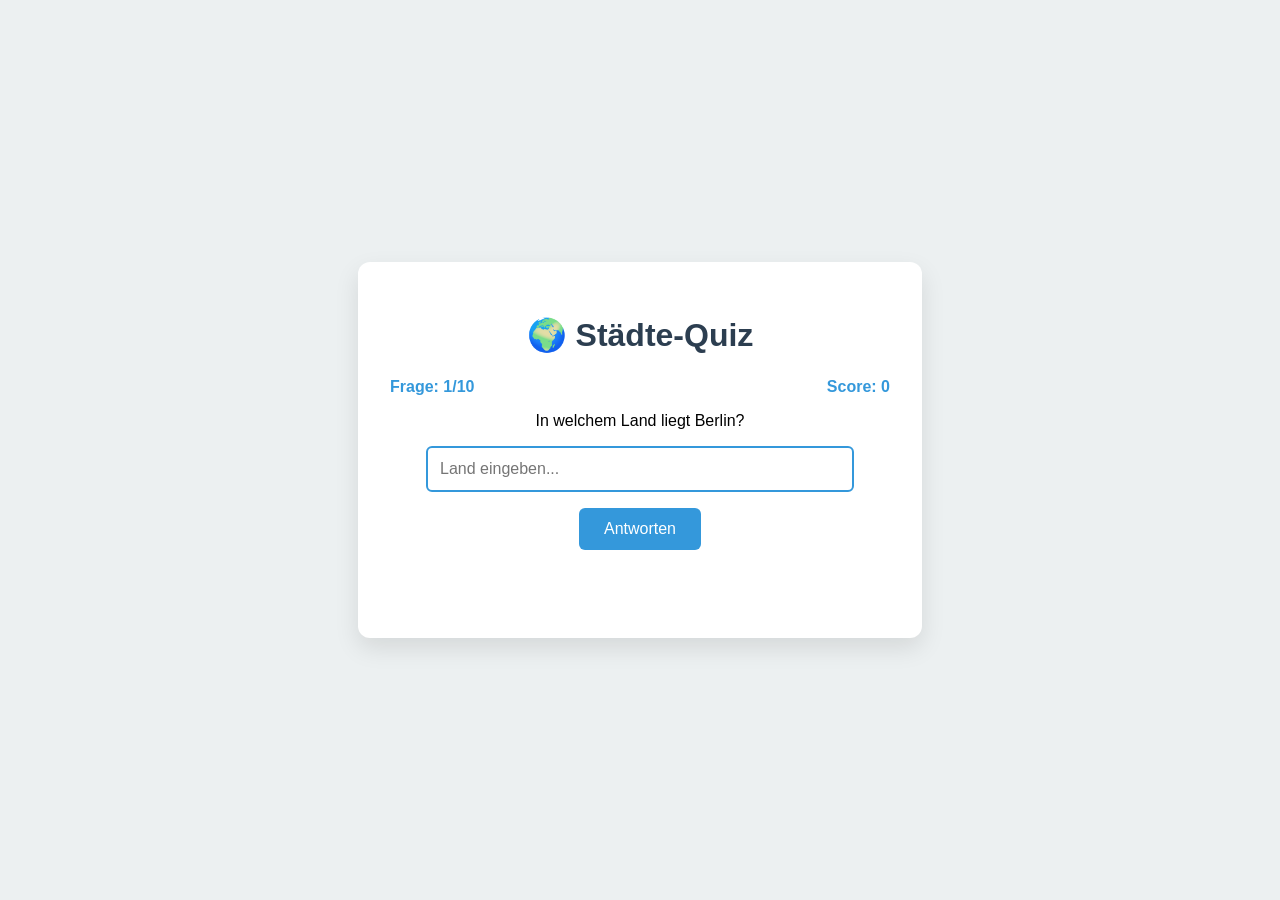
==== index.html @ af24ccb1 "fix: rename index.html.html to index.html, remove package.json.txt" ====
<!DOCTYPE html>
<html lang="de">
<head>
    <meta charset="UTF-8">
    <meta name="viewport" content="width=device-width, initial-scale=1.0">
    <title>Städte-Quiz</title>
    <link rel="stylesheet" href="style.css">
</head>
<body>

<div class="quiz-container">
    <h1>🌍 Städte-Quiz</h1>
    
    <div id="game-ui">
        <div class="stats">
            <span>Frage: <span id="current-num">1</span>/10</span>
            <span>Score: <span id="score">0</span></span>
        </div>

        <div class="question-box">
            <p id="question-text">In welchem Land liegt ...?</p>
            <input type="text" id="user-input" placeholder="Land eingeben..." autocomplete="off">
            <br>
            <button id="submit-btn">Antworten</button>
        </div>

        <div id="feedback"></div>
    </div>

    <div id="result-ui" class="hidden">
        <h2>Quiz beendet!</h2>
        <p id="final-score"></p>
        <button onclick="location.reload()">Nochmal spielen</button>
    </div>
</div>

<script src="script.js"></script>
</body>
</html>
---- style.css ----
:root {
    --primary: #3498db;
    --success: #2ecc71;
    --error: #e74c3c;
    --dark: #2c3e50;
    --light: #ecf0f1;
}

body {
    font-family: 'Segoe UI', Tahoma, Geneva, Verdana, sans-serif;
    background-color: var(--light);
    display: flex;
    justify-content: center;
    align-items: center;
    height: 100vh;
    margin: 0;
}

.quiz-container {
    background: white;
    padding: 2rem;
    border-radius: 12px;
    box-shadow: 0 10px 25px rgba(0,0,0,0.1);
    width: 100%;
    max-width: 500px;
    text-align: center;
}

h1 { color: var(--dark); margin-bottom: 1.5rem; }

.stats {
    display: flex;
    justify-content: space-between;
    margin-bottom: 1rem;
    font-weight: bold;
    color: var(--primary);
}

.question-box { margin-bottom: 2rem; }

input[type="text"] {
    width: 80%;
    padding: 12px;
    border: 2px solid #ddd;
    border-radius: 6px;
    font-size: 1rem;
    margin-bottom: 1rem;
    outline: none;
    transition: border-color 0.3s;
}

input[type="text"]:focus { border-color: var(--primary); }

button {
    background-color: var(--primary);
    color: white;
    border: none;
    padding: 12px 25px;
    border-radius: 6px;
    cursor: pointer;
    font-size: 1rem;
    transition: background 0.3s;
}

button:hover { background-color: #2980b9; }

#feedback {
    margin-top: 1rem;
    font-weight: bold;
    min-height: 1.5em;
}

.correct { color: var(--success); }
.wrong { color: var(--error); }

.hidden { display: none; }
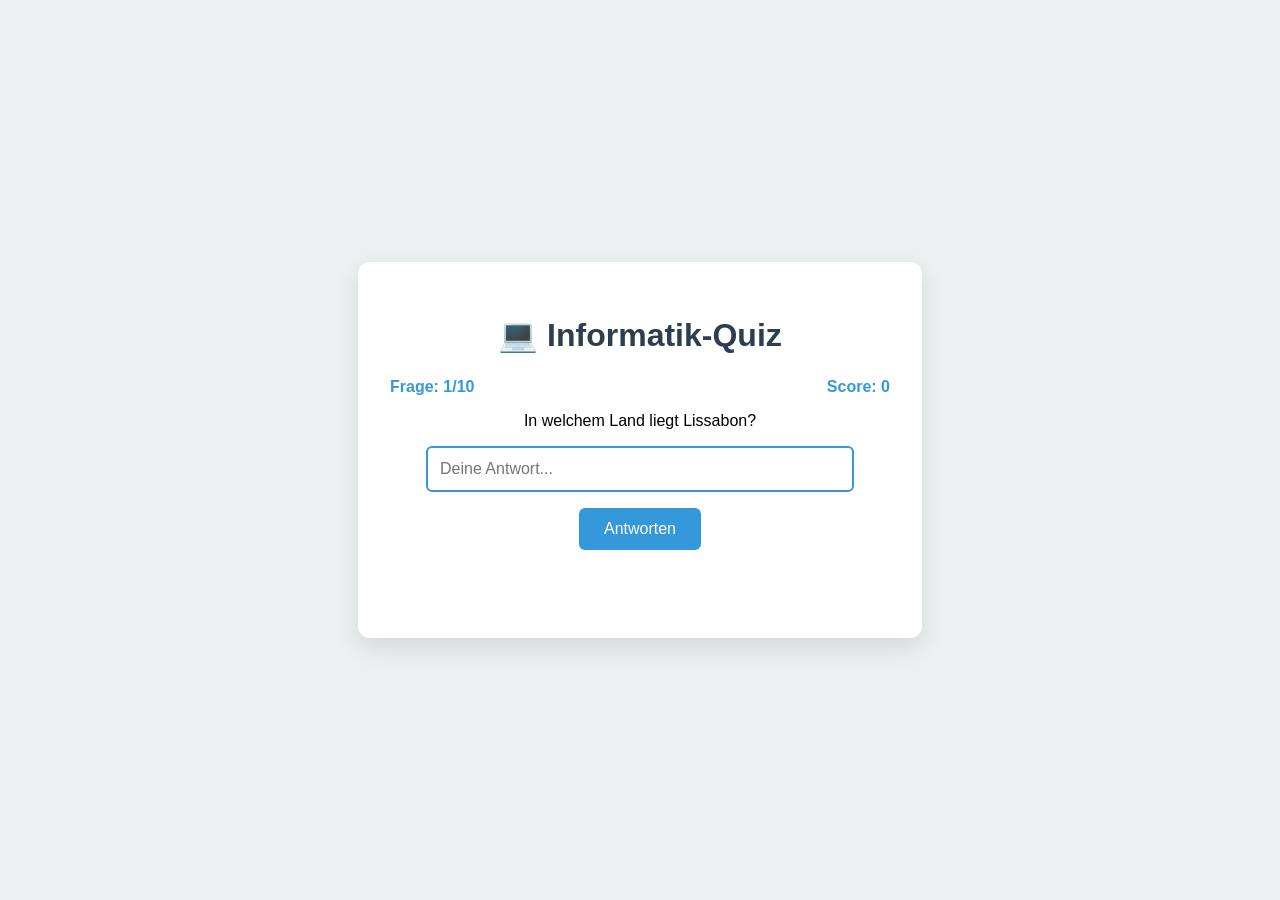
==== commit a364ed90: "Update index.html" ====
--- a/index.html
+++ b/index.html
@@ -3,13 +3,13 @@
 <head>
     <meta charset="UTF-8">
     <meta name="viewport" content="width=device-width, initial-scale=1.0">
-    <title>Städte-Quiz</title>
+    <title>Informatik-Quiz Klasse 10</title>
     <link rel="stylesheet" href="style.css">
 </head>
 <body>
 
 <div class="quiz-container">
-    <h1>🌍 Städte-Quiz</h1>
+    <h1>💻 Informatik-Quiz</h1>
     
     <div id="game-ui">
         <div class="stats">
@@ -18,8 +18,8 @@
         </div>
 
         <div class="question-box">
-            <p id="question-text">In welchem Land liegt ...?</p>
-            <input type="text" id="user-input" placeholder="Land eingeben..." autocomplete="off">
+            <p id="question-text">Lädt Frage...</p>
+            <input type="text" id="user-input" placeholder="Deine Antwort..." autocomplete="off">
             <br>
             <button id="submit-btn">Antworten</button>
         </div>
@@ -30,7 +30,7 @@
     <div id="result-ui" class="hidden">
         <h2>Quiz beendet!</h2>
         <p id="final-score"></p>
-        <button onclick="location.reload()">Nochmal spielen</button>
+        <button onclick="location.reload()">Nochmal versuchen</button>
     </div>
 </div>
 
